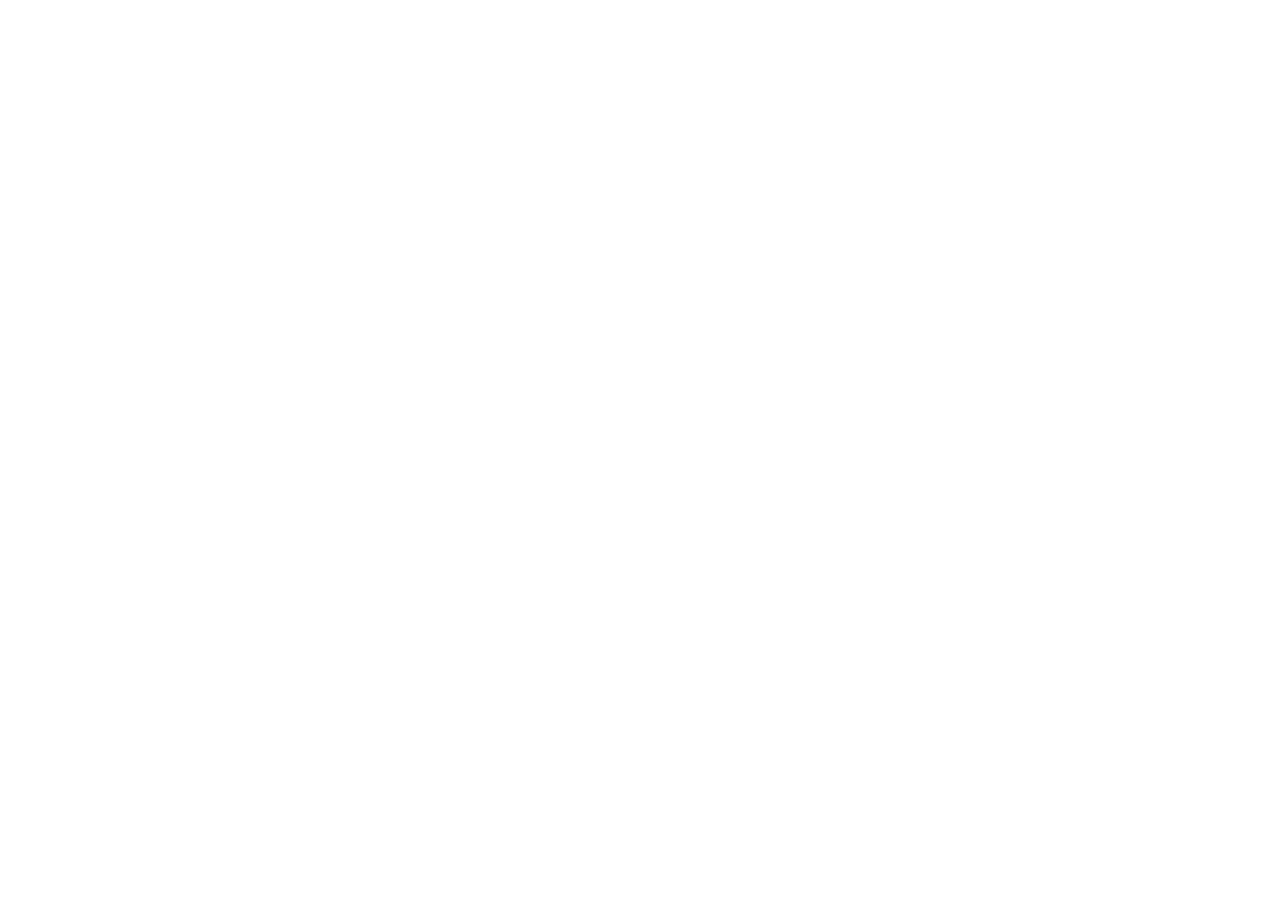
==== 2-clock/index.html @ f7462c71 "first commit" ====
<!doctype html>
<html lang="en">
<head>
    <meta charset="UTF-8">
    <meta name="viewport"
          content="width=device-width, user-scalable=no, initial-scale=1.0, maximum-scale=1.0, minimum-scale=1.0">
    <meta http-equiv="X-UA-Compatible" content="ie=edge">
    <link rel="stylesheet" href="app.css">
    <title>JS-Coding-Challenge-Clock</title>
</head>
<body>


<script src="app.js"></script>
</body>
</html>
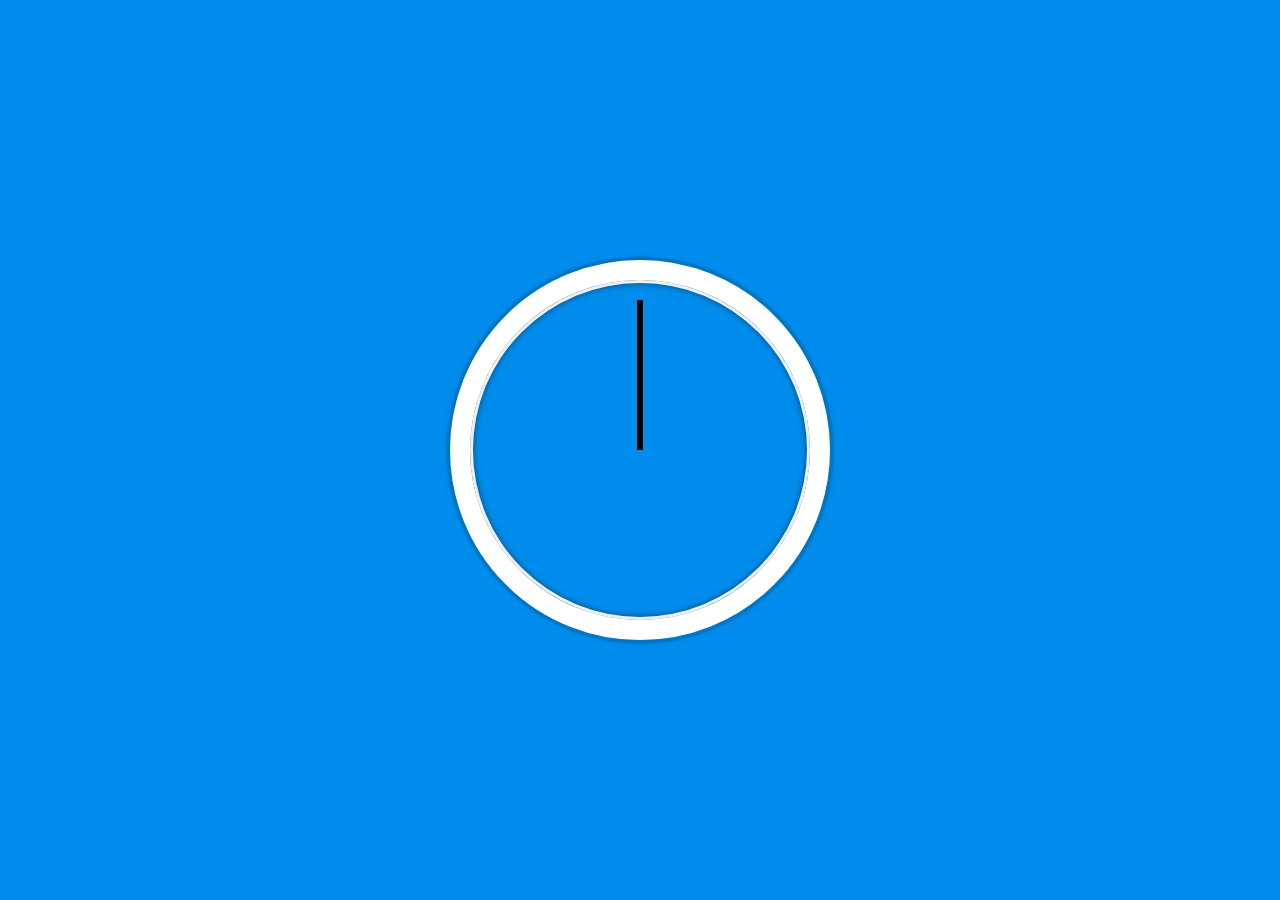
==== commit 412732ca: "analog saat" ====
--- a/2-clock/index.html
+++ b/2-clock/index.html
@@ -9,7 +9,13 @@
     <title>JS-Coding-Challenge-Clock</title>
 </head>
 <body>
-
+<div class="clock">
+    <div class="clock-face">
+        <div class="hand hour-hand"></div>
+        <div class="hand min-hand"></div>
+        <div class="hand second-hand"></div>
+    </div>
+</div>
 
 <script src="app.js"></script>
 </body>
--- a/2-clock/app.css
+++ b/2-clock/app.css
@@ -0,0 +1,51 @@
+html {
+    background: #018DED url(https://unsplash.it/1500/1000?image=881&blur=5);
+    background-size: cover;
+    font-family: 'helvetica neue';
+    text-align: center;
+    font-size: 10px;
+}
+
+body {
+    margin: 0;
+    font-size: 2rem;
+    display: flex;
+    flex: 1;
+    min-height: 100vh;
+    align-items: center;
+}
+
+.clock {
+    width: 30rem;
+    height: 30rem;
+    border: 20px solid white;
+    border-radius: 50%;
+    margin: 50px auto;
+    position: relative;
+    padding: 2rem;
+    box-shadow:
+            0 0 0 4px rgba(0,0,0,0.1),
+            inset 0 0 0 3px #EFEFEF,
+            inset 0 0 10px black,
+            0 0 10px rgba(0,0,0,0.2);
+}
+
+.clock-face {
+    position: relative;
+    width: 100%;
+    height: 100%;
+    transform: translateY(-3px); /* account for the height of the clock hands */
+}
+
+
+.hand {
+    width: 50%;
+    height: 6px;
+    background: black;
+    position: absolute;
+    top: 50%;
+    transform-origin: 100%;
+    transform: rotate(90deg);
+    transition: all 0.05s;
+    transition-timing-function: cubic-bezier(0.1, 2.7, 0.58, 1);
+}
